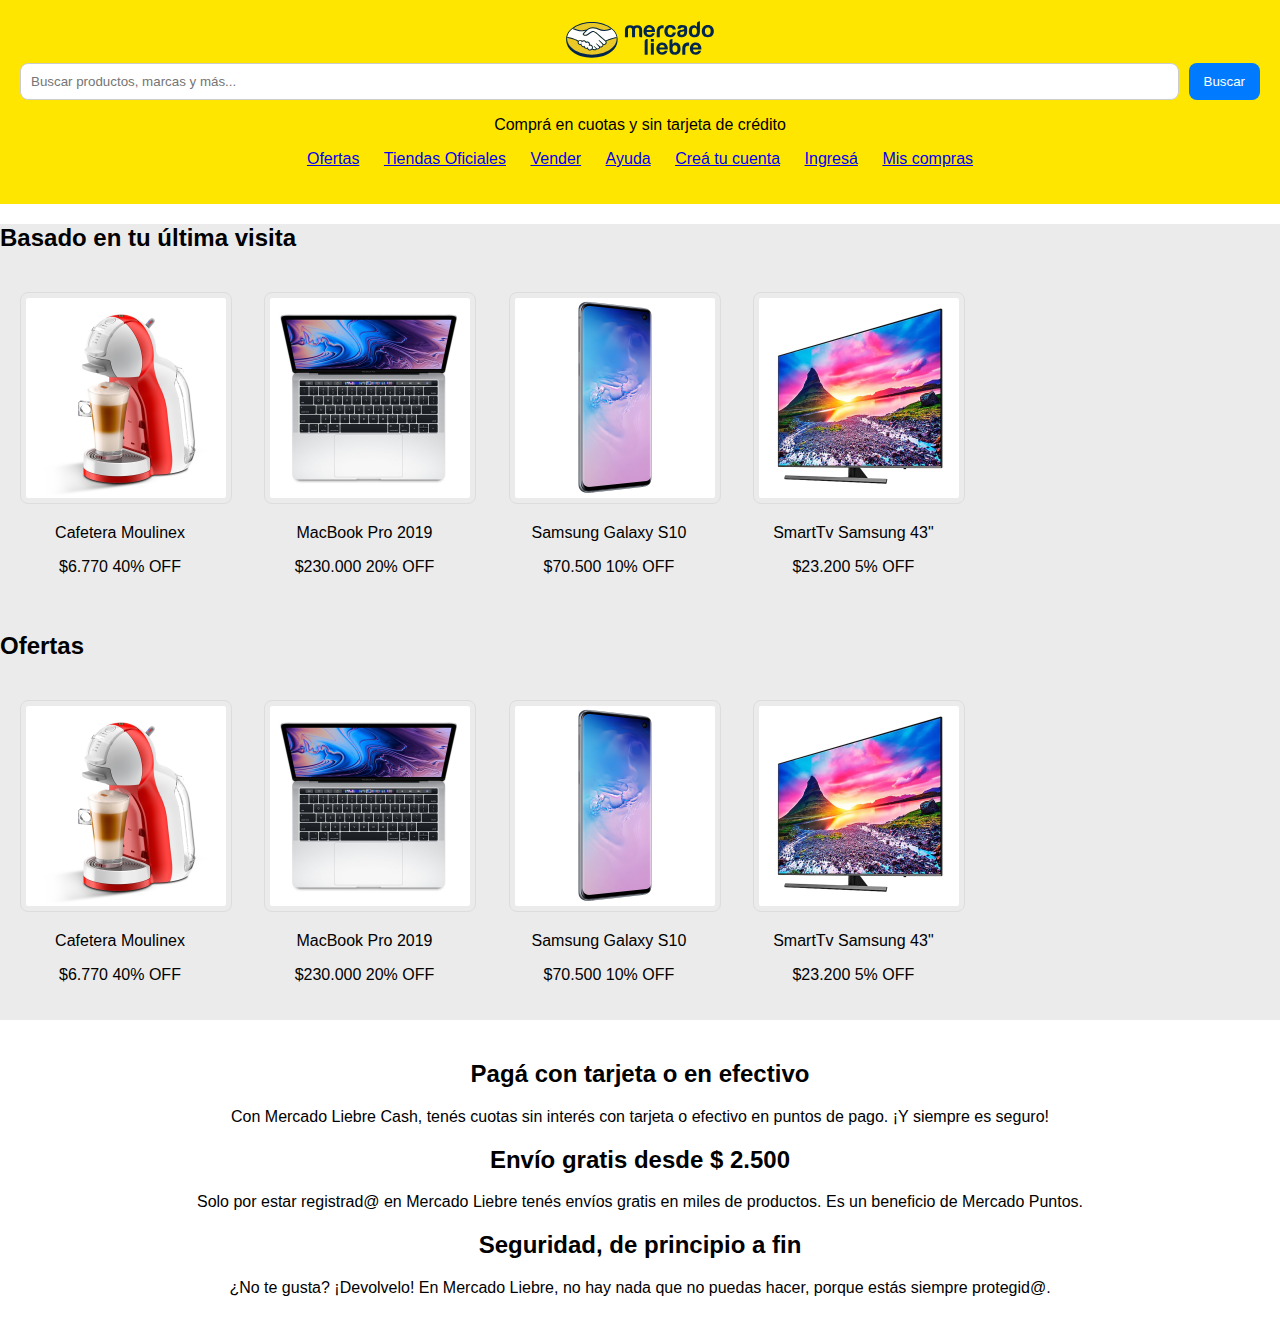
==== home.html @ ab3848a1 "Implement home, login and register" ====
<!DOCTYPE html>
<html lang="en">
<head>
    <meta charset="UTF-8">
    <meta name="viewport" content="width=device-width, initial-scale=1.0">
    <title>Mercado Liebre</title>
    <link rel="stylesheet" href="styles.css">
</head>
<body>
  <header>
    <div class="logo">
      <img src="images/logo-mercado-liebre.svg" alt="Logo de Mercado Liebre">
    </div>
    <form action="search-results.html" method="GET" class="search-bar">
      <input type="text" name="query" placeholder="Buscar productos, marcas y más...">
      <button type="submit">Buscar</button>
    </form>
  
    <div class="credit-info">
      <p>Comprá en cuotas y sin tarjeta de crédito</p>
    </div>

    <nav class="navbar">
      <ul>
        <li><a href="#">Ofertas</a></li>
        <li><a href="#">Tiendas Oficiales</a></li>
        <li><a href="#">Vender</a></li>
        <li><a href="#">Ayuda</a></li>
        <li>
          <a href="register.html" target="_blank">Creá tu cuenta</a>
        </li>
        <li>
          <a href="login.html" target="_blank">Ingresá</a>
        </li>
        <li><a href="#">Mis compras</a></li>
      </ul>
    </nav>

  </header>

  <main>
    <section class="based-on-last-visit">
      <h2>Basado en tu última visita</h2>
      <div class="product">
        <img src="images/img-cafetera-moulinex.jpg" alt="Cafetera Moulinex">
        <p>Cafetera Moulinex</p>
        <p>$6.770 <span>40% OFF</span></p>
      </div>
      <div class="product">
        <img src="images/img-macbook-pro-2019.jpg" alt="MacBook Pro 2019">
        <p>MacBook Pro 2019</p>
        <p>$230.000 <span>20% OFF</span></p>
      </div>
      <div class="product">
        <img src="images/img-samsung-galaxy-s10.jpg" alt="Samsung Galaxy S10">
        <p>Samsung Galaxy S10</p>
        <p>$70.500 <span>10% OFF</span></p>
      </div>
      <div class="product">
        <img src="images/img-tv-samsung-smart.jpg" alt="SmartTv Samsung 43">
        <p>SmartTv Samsung 43"</p>
        <p>$23.200 <span>5% OFF</span></p>
      </div>
    </section>

    <section class="offers">
      <h2>Ofertas</h2>
      <div class="product">
        <img src="images/img-cafetera-moulinex.jpg" alt="Cafetera Moulinex">
        <p>Cafetera Moulinex</p>
        <p>$6.770 <span>40% OFF</span></p>
      </div>
      <div class="product">
        <img src="images/img-macbook-pro-2019.jpg" alt="MacBook Pro 2019">
        <p>MacBook Pro 2019</p>
        <p>$230.000 <span>20% OFF</span></p>
      </div>
      <div class="product">
        <img src="images/img-samsung-galaxy-s10.jpg" alt="Samsung Galaxy S10">
        <p>Samsung Galaxy S10</p>
        <p>$70.500 <span>10% OFF</span></p>
      </div>
      <div class="product">
        <img src="images/img-tv-samsung-smart.jpg" alt="SmartTv Samsung 43">
        <p>SmartTv Samsung 43"</p>
        <p>$23.200 <span>5% OFF</span></p>
      </div>
    </section>
  </main>

  <footer>
    <section class="payment-methods">
      <h2>Pagá con tarjeta o en efectivo</h2>
      <p>Con Mercado Liebre Cash, tenés cuotas sin interés con tarjeta o efectivo en puntos de pago. ¡Y siempre es
        seguro!</p>
    </section>
    <section class="free-shipping">
      <h2>Envío gratis desde $ 2.500</h2>
      <p>Solo por estar registrad@ en Mercado Liebre tenés envíos gratis en miles de productos. Es un beneficio de
        Mercado Puntos.</p>
    </section>
    <section class="security">
      <h2>Seguridad, de principio a fin</h2>
      <p>¿No te gusta? ¡Devolvelo! En Mercado Liebre, no hay nada que no puedas hacer, porque estás siempre protegid@.
      </p>
    </section>
  </footer>

</body>
</html>
---- styles.css ----
body {
    font-family: Arial, sans-serif;
    margin: 0;
    padding: 0;
    box-sizing: border-box;
  }
  
  img {
    max-width: 100%;
    height: auto;
  }
  
  header {
    background-color: rgb(255, 230, 0);
    padding: 20px;
    text-align: center;
  }

  main {
    background-color: rgb(235, 235, 235);
  }
  
  footer {
    background-color: rgb(255, 255, 255);
    padding: 20px;
    text-align: center;
  }

  header .logo img {
    width: 150px;
  }

  .search-bar {
    display: flex;
}

.search-bar input {
    background-color: rgb(255, 255, 255);
    border-radius: 8px;
    padding: 10px;
    border: 1px solid #ccc;
    flex-grow: 1;
}

.search-bar button {
    border-radius: 8px;
    padding: 10px 15px;
    border: none;
    background-color: #007bff;
    color: white;
    cursor: pointer;
    margin-left: 10px;
}

.search-bar button:hover {
    background-color: #0056b3;
}

  
  .navbar ul {
    list-style: none;
    padding: 0;
  }
  
  .navbar ul li {
    display: inline;
    margin: 0 10px;
  }
  
  .product {
    display: inline-block;
    text-align: center;
    width: 200px;
    margin: 20px;
  }
  
  .product img {
    border: 1px solid #ddd;
    border-radius: 8px;
    padding: 5px;
  }
  
  footer section {
    margin: 20px 0;
  }
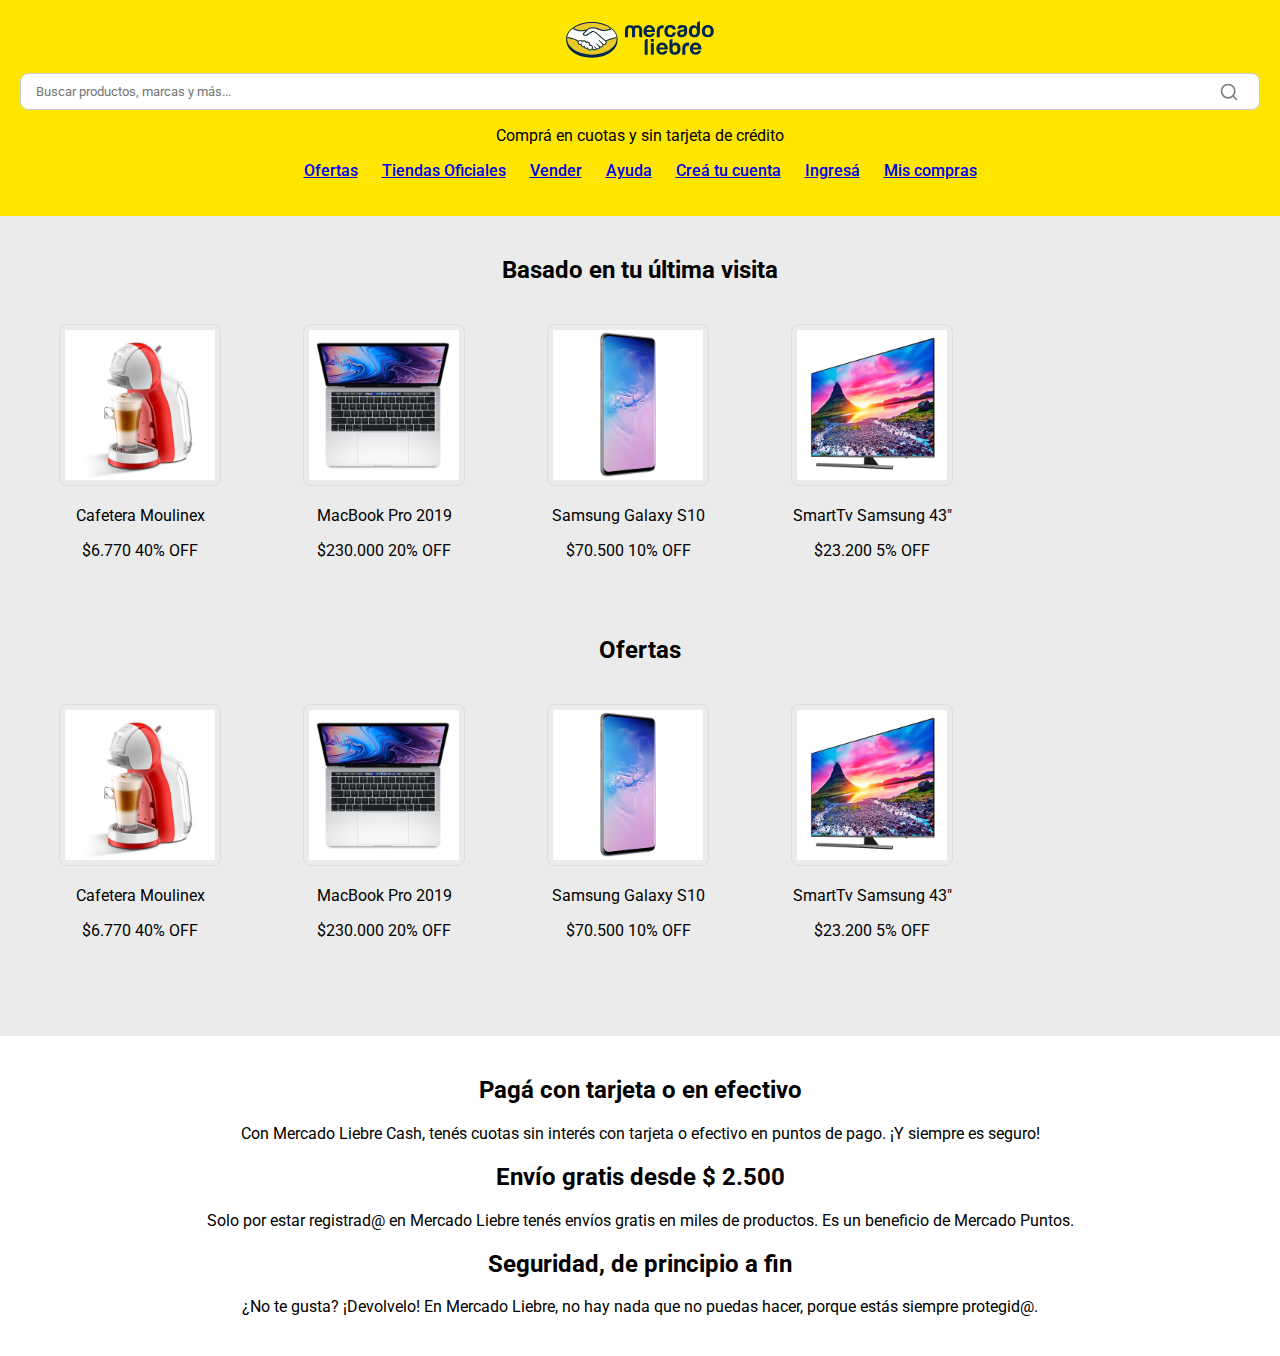
==== commit 95c0d4d5: "Implemented responsive design and styles" ====
--- a/home.html
+++ b/home.html
@@ -1,10 +1,15 @@
 <!DOCTYPE html>
 <html lang="en">
 <head>
-    <meta charset="UTF-8">
-    <meta name="viewport" content="width=device-width, initial-scale=1.0">
-    <title>Mercado Liebre</title>
-    <link rel="stylesheet" href="styles.css">
+  <meta charset="UTF-8">
+  <meta name="viewport" content="width=device-width, initial-scale=1.0">
+  <title>Mercado Liebre</title>
+  <link rel="stylesheet" href="styles.css">
+  <link rel="preconnect" href="https://fonts.googleapis.com">
+  <link rel="preconnect" href="https://fonts.gstatic.com" crossorigin>
+  <link
+    href="https://fonts.googleapis.com/css2?family=Roboto:ital,wght@0,100;0,300;0,400;0,500;0,700;0,900;1,100;1,300;1,400;1,500;1,700;1,900&display=swap"
+    rel="stylesheet">
 </head>
 <body>
   <header>
@@ -12,8 +17,10 @@
       <img src="images/logo-mercado-liebre.svg" alt="Logo de Mercado Liebre">
     </div>
     <form action="search-results.html" method="GET" class="search-bar">
-      <input type="text" name="query" placeholder="Buscar productos, marcas y más...">
-      <button type="submit">Buscar</button>
+      <input type="text" name="query" placeholder="Buscar productos, marcas y más..." />
+      <button type="submit" class="search-btn">
+          <img src="images/search-icon.svg" alt="Buscar" />
+      </button>
     </form>
   
     <div class="credit-info">
--- a/styles.css
+++ b/styles.css
@@ -1,86 +1,271 @@
 body {
-    font-family: Arial, sans-serif;
-    margin: 0;
-    padding: 0;
-    box-sizing: border-box;
-  }
-  
-  img {
-    max-width: 100%;
-    height: auto;
-  }
-  
+  font-family: 'Roboto', sans-serif;
+  margin: 0;
+  padding: 0;
+  box-sizing: border-box;
+}
+
+/* ********************HEADER********************** */
+header {
+  background-color: rgb(255, 230, 0);
+  padding: 20px;
+  text-align: center;
+  font-weight: 500;
+}
+
+header h1, header h2 {
+  font-family: 'Roboto', sans-serif;
+  font-weight: 700;
+}
+
+header p {
+  font-family: 'Roboto', sans-serif;
+  font-weight: 400;
+}
+
+header .logo img {
+  width: 150px;
+}
+
+.search-bar {
+  position: relative;
+  max-width: 100%;
+  width: 100%;
+  display: flex;
+  margin-top: 10px;
+}
+
+.search-bar input {
+  font-family: 'Roboto', sans-serif;
+  background-color: rgb(255, 255, 255);
+  border-radius: 8px;
+  padding: 10px 15px;
+  border: 1px solid #ccc;
+  flex-grow: 1;
+  padding-right: 40px;
+}
+
+.search-bar button {
+  position: absolute;
+  right: 15px;
+  top: 50%;
+  transform: translateY(-50%);
+  background: none;
+  border: none;
+  cursor: pointer;
+}
+
+.search-bar button img {
+  width: 20px;
+  height: 20px;
+  display: block;
+}
+
+.navbar ul {
+  list-style: none;
+  padding: 0;
+  margin-top: 10px;
+}
+
+.navbar ul li {
+  display: inline;
+  margin: 0 10px;
+}
+
+@media (max-width: 768px) {
   header {
-    background-color: rgb(255, 230, 0);
-    padding: 20px;
+    padding: 15px;
+  }
+
+  header h1, header h2 {
+    font-size: 20px;
+  }
+
+  header p {
+    font-size: 14px; */
+  }
+
+  .search-bar {
+    flex-direction: column;
+    align-items: center;
+  }
+
+  .search-bar input {
+    width: 90%;
+    margin-bottom: 10px;
+  }
+
+  .navbar ul {
+    display: flex;
+    flex-direction: column;
+    align-items: center;
+    margin-top: 15px;
+  }
+
+  .navbar ul li {
+    display: block;
+    margin: 5px 0;
+  }
+}
+
+@media (max-width: 480px) {
+  header {
+    padding: 10px;
+  }
+
+  header h1, header h2 {
+    font-size: 18px;
+  }
+
+  header p {
+    font-size: 12px;
+  }
+
+  .search-bar {
+    width: 100%;
+  }
+
+  .navbar ul {
+    font-size: 14px;
+  }
+}
+
+
+/* ****************MAIN******************* */
+
+main {
+  background-color: rgb(235, 235, 235);
+  padding: 20px;
+}
+
+main h2 {
+  font-family: 'Roboto', sans-serif;
+  font-weight: 700;
+  text-align: center;
+}
+
+.based-on-last-visit, .offers {
+  margin-bottom: 40px;
+}
+
+.product {
+  display: inline-block;
+  text-align: center;
+  width: 200px;
+  margin: 20px;
+}
+
+.product p {
+  font-family: 'Roboto', sans-serif;
+  font-weight: 400;
+}
+
+.product img {
+  max-width: 100%;
+  height: auto;
+  width: 150px;
+  border: 1px solid #ddd;
+  border-radius: 8px;
+  padding: 5px;
+}
+
+
+@media (max-width: 768px) {
+  main {
+    padding: 15px;
+  }
+
+  .product {
+    width: calc(50% - 40px);
+    margin: 10px;
+  }
+
+  main h2 {
+    font-size: 20px;
+  }
+
+  .product p {
+    font-size: 14px;
+  }
+}
+
+@media (max-width: 480px) {
+  main {
+    padding: 10px;
+  }
+
+  .product {
+    width: calc(100% - 40px);
+  }
+
+  .product p {
+    font-size: 12px;
+  }
+
+  .based-on-last-visit, .offers {
     text-align: center;
   }
 
-  main {
-    background-color: rgb(235, 235, 235);
-  }
-  
+  main h2 {
+    font-size: 18px;
+  }
+}
+
+
+/* ****************FOOTER****************** */
+footer {
+  background-color: rgb(255, 255, 255);
+  padding: 20px;
+  text-align: center;
+}
+
+footer section {
+  margin: 20px 0;
+}
+
+footer h2 {
+  font-family: 'Roboto', sans-serif;
+  font-weight: 700;
+}
+
+footer p {
+  font-family: 'Roboto', sans-serif;
+  font-weight: 400;
+}
+
+
+@media (max-width: 768px) {
   footer {
-    background-color: rgb(255, 255, 255);
-    padding: 20px;
-    text-align: center;
-  }
-
-  header .logo img {
-    width: 150px;
-  }
-
-  .search-bar {
-    display: flex;
-}
-
-.search-bar input {
-    background-color: rgb(255, 255, 255);
-    border-radius: 8px;
+    padding: 15px;
+  }
+
+  footer section {
+    margin: 15px 0;
+  }
+
+  h2 {
+    font-size: 20px;
+  }
+
+  p {
+    font-size: 14px;
+  }
+}
+
+@media (max-width: 480px) {
+  footer {
     padding: 10px;
-    border: 1px solid #ccc;
-    flex-grow: 1;
-}
-
-.search-bar button {
-    border-radius: 8px;
-    padding: 10px 15px;
-    border: none;
-    background-color: #007bff;
-    color: white;
-    cursor: pointer;
-    margin-left: 10px;
-}
-
-.search-bar button:hover {
-    background-color: #0056b3;
-}
-
-  
-  .navbar ul {
-    list-style: none;
-    padding: 0;
-  }
-  
-  .navbar ul li {
-    display: inline;
-    margin: 0 10px;
-  }
-  
-  .product {
-    display: inline-block;
-    text-align: center;
-    width: 200px;
-    margin: 20px;
-  }
-  
-  .product img {
-    border: 1px solid #ddd;
-    border-radius: 8px;
-    padding: 5px;
-  }
-  
+  }
+
   footer section {
-    margin: 20px 0;
-  }
-  +    margin: 10px 0;
+  }
+
+  h2 {
+    font-size: 18px;
+  }
+
+  p {
+    font-size: 12px;
+  }
+}